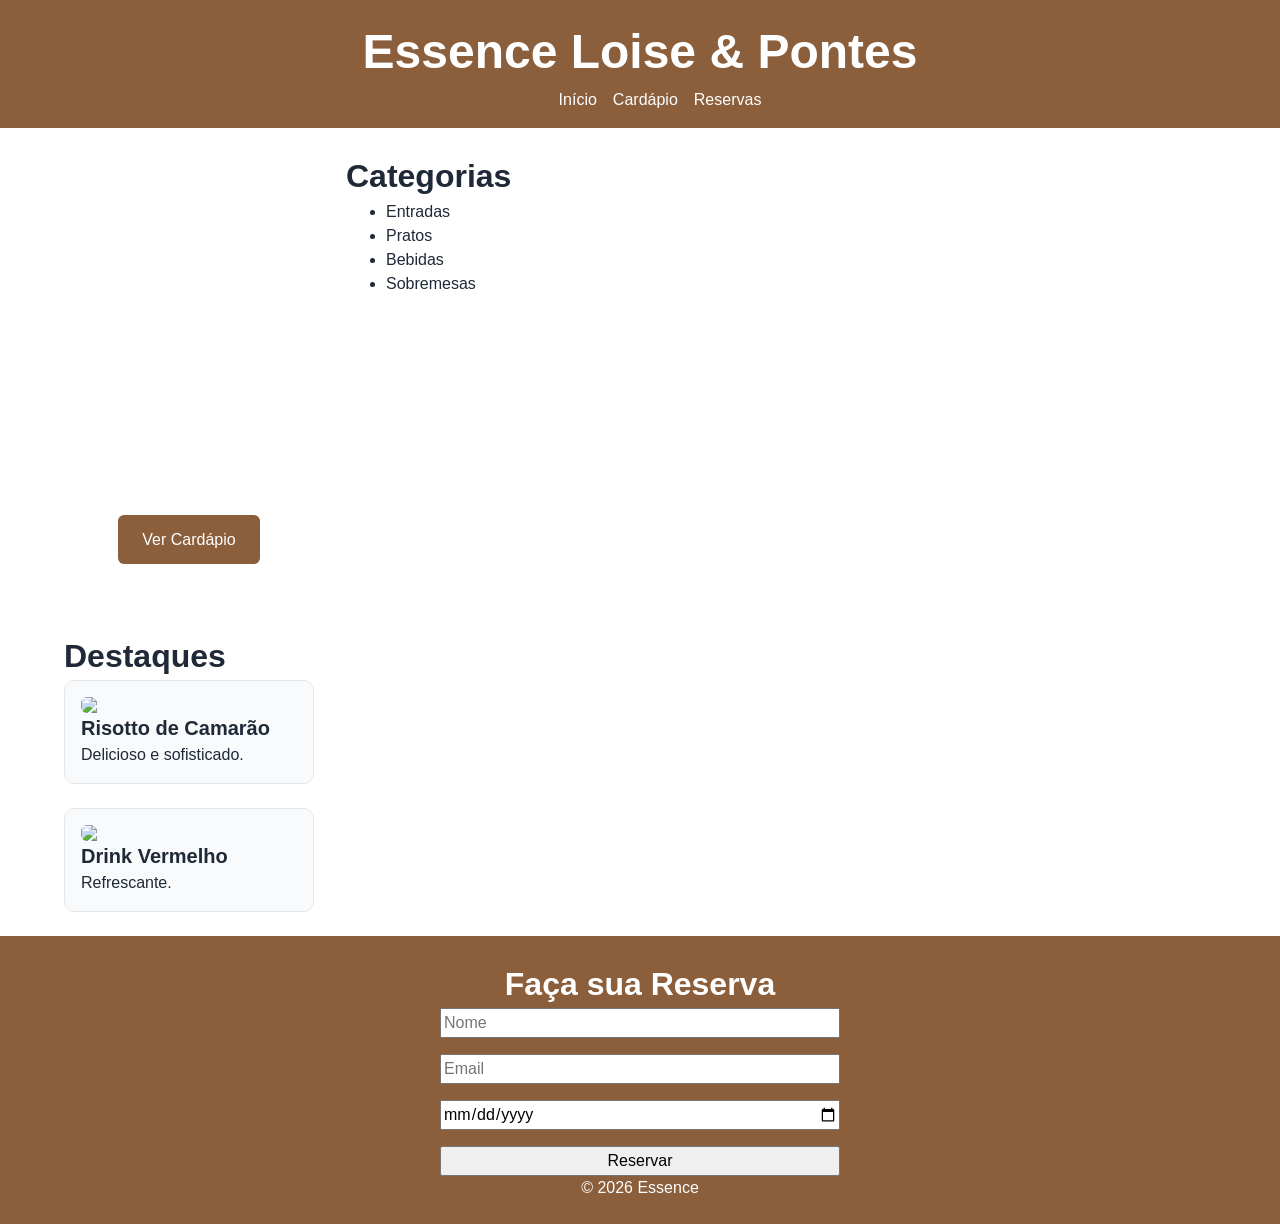
==== index.html @ c4f7f54f "Add files via upload" ====
<!DOCTYPE html>
<html lang="pt-br">
<head>
  <meta charset="UTF-8">
  <meta name="viewport" content="width=device-width, initial-scale=1.0">
  <title>Essence Loise & Pontes</title>

  <link rel="stylesheet" href="css/variables.css">
  <link rel="stylesheet" href="css/reset.css">
  <link rel="stylesheet" href="css/base.css">
  <link rel="stylesheet" href="css/layout.css">
  <link rel="stylesheet" href="css/components/nav.css">
  <link rel="stylesheet" href="css/components/hero.css">
  <link rel="stylesheet" href="css/components/card.css">
  <link rel="stylesheet" href="css/components/footer.css">
  <link rel="stylesheet" href="css/utilities.css">
</head>

<body>

<header>
  <h1>Essence Loise & Pontes</h1>
  <nav>
    <ul class="nav-links">
      <li><a href="#hero">Início</a></li>
      <li><a href="#cardapio">Cardápio</a></li>
      <li><a href="#reservas">Reservas</a></li>
    </ul>
  </nav>
</header>

<main>

  
  <section id="hero">
    <h1>Experiência Gastronômica Única</h1>
    <p>Sabores sofisticados para momentos especiais</p>
    <a href="#cardapio">Ver Cardápio</a>
  </section>

  <aside>
    <h2>Categorias</h2>
    <ul>
      <li>Entradas</li>
      <li>Pratos</li>
      <li>Bebidas</li>
      <li>Sobremesas</li>
    </ul>
  </aside>

  <section id="cardapio">
    <h2>Destaques</h2>

    <div class="cards-grid">

      <div class="card">
        <img src="https://www.ribapeixe.pt/pic/850x550/_risoto_de_camarao_e_cogumelos_6669b6e3e518b.jpeg">
        <h3>Risotto de Camarão</h3>
        <p>Delicioso e sofisticado.</p>
      </div>

      <div class="card">
        <img src="https://s2.glbimg.com/hMaAMm_MhdgrCpXi2O8sg2gN5Pw=/620x750/e.glbimg.com/og/ed/f/original/2022/05/13/drinque-red-berry-com-cha.jpg">
        <h3>Drink Vermelho</h3>
        <p>Refrescante.</p>
      </div>

    </div>
  </section>

</main>

<footer id="reservas">
  <h2>Faça sua Reserva</h2>

  <form class="reserva-form">
    <input type="text" placeholder="Nome">
    <input type="email" placeholder="Email">
    <input type="date">
    <button>Reservar</button>
  </form>

  <p>© 2026 Essence</p>
</footer>

</body>
</html>
---- css/variables.css ----
:root {
    --color-primary: #8B5E3C;
    --color-primary-dark: #6E462B;
    --color-text: #1F2937;
    --color-bg: #FFFFFF;
    --color-bg-secondary: #F9FAFB;
    --color-border: #E5E7EB;
    --color-success: #10B981;
  
    --space-xs: 0.5rem;
    --space-sm: 1rem;
    --space-md: 1.5rem;
    --space-lg: 2rem;
    --space-xl: 3rem;
  
    --font-primary: 'Poppins', sans-serif;
  
    --fs-base: clamp(0.875rem, 2vw, 1rem);
    --fs-h1: clamp(2rem, 5vw, 3rem);
    --fs-h2: clamp(1.5rem, 4vw, 2rem);
    --fs-h3: 1.25rem;

    --radius-sm: 6px;
    --radius-md: 10px;
  }
---- css/base.css ----
body {
    font-family: var(--font-primary);
    font-size: var(--fs-base);
    color: var(--color-text);
    background: var(--color-bg);
  }
  
  h1 { font-size: var(--fs-h1); }
  h2 { font-size: var(--fs-h2); }
  h3 { font-size: var(--fs-h3); }
  
  a {
    text-decoration: none;
    color: inherit;
  }
---- css/layout.css ----
main {
    max-width: 1200px;
    margin-inline: auto;
    padding: var(--space-md);
    display: grid;
    gap: var(--space-lg);
  }
  
  @media (min-width: 768px) {
    main {
      grid-template-columns: 250px 1fr;
    }
  }
---- css/components/nav.css ----
header {
    background: var(--color-primary);
    color: white;
    padding: var(--space-sm);
    text-align: center;
  }
  
  .nav-links {
    display: flex;
    justify-content: center;
    gap: var(--space-sm);
    list-style: none;
  }
  
  .nav-links a {
    color: white;
  }
---- css/components/hero.css ----
#hero {
    background: url('https://images.unsplash.com/photo-1414235077428-338989a2e8c0')
      center/cover no-repeat;
    color: white;
    padding: var(--space-xl);
    text-align: center;
    border-radius: var(--radius-md);
  }
  
  #hero h1 {
    margin-bottom: var(--space-sm);
  }
  
  #hero p {
    margin-bottom: var(--space-md);
  }
  
  #hero a {
    background: var(--color-primary);
    padding: var(--space-sm) var(--space-md);
    border-radius: var(--radius-sm);
    color: white;
  }
---- css/components/card.css ----
.cards-grid {
    display: grid;
    gap: var(--space-md);
    grid-template-columns: repeat(auto-fit, minmax(250px, 1fr));
  }
  
  .card {
    border: 1px solid var(--color-border);
    padding: var(--space-sm);
    border-radius: var(--radius-md);
    background: var(--color-bg-secondary);
  }
  
  .card img {
    border-radius: var(--radius-sm);
  }
---- css/components/footer.css ----
footer {
    text-align: center;
    padding: var(--space-md);
    background: var(--color-primary);
    color: white;
  }
  
  .reserva-form {
    max-width: 400px;
    margin: auto;
    display: flex;
    flex-direction: column;
    gap: var(--space-sm);
  }
---- css/utilities.css ----
.text-center {
    text-align: center;
  }
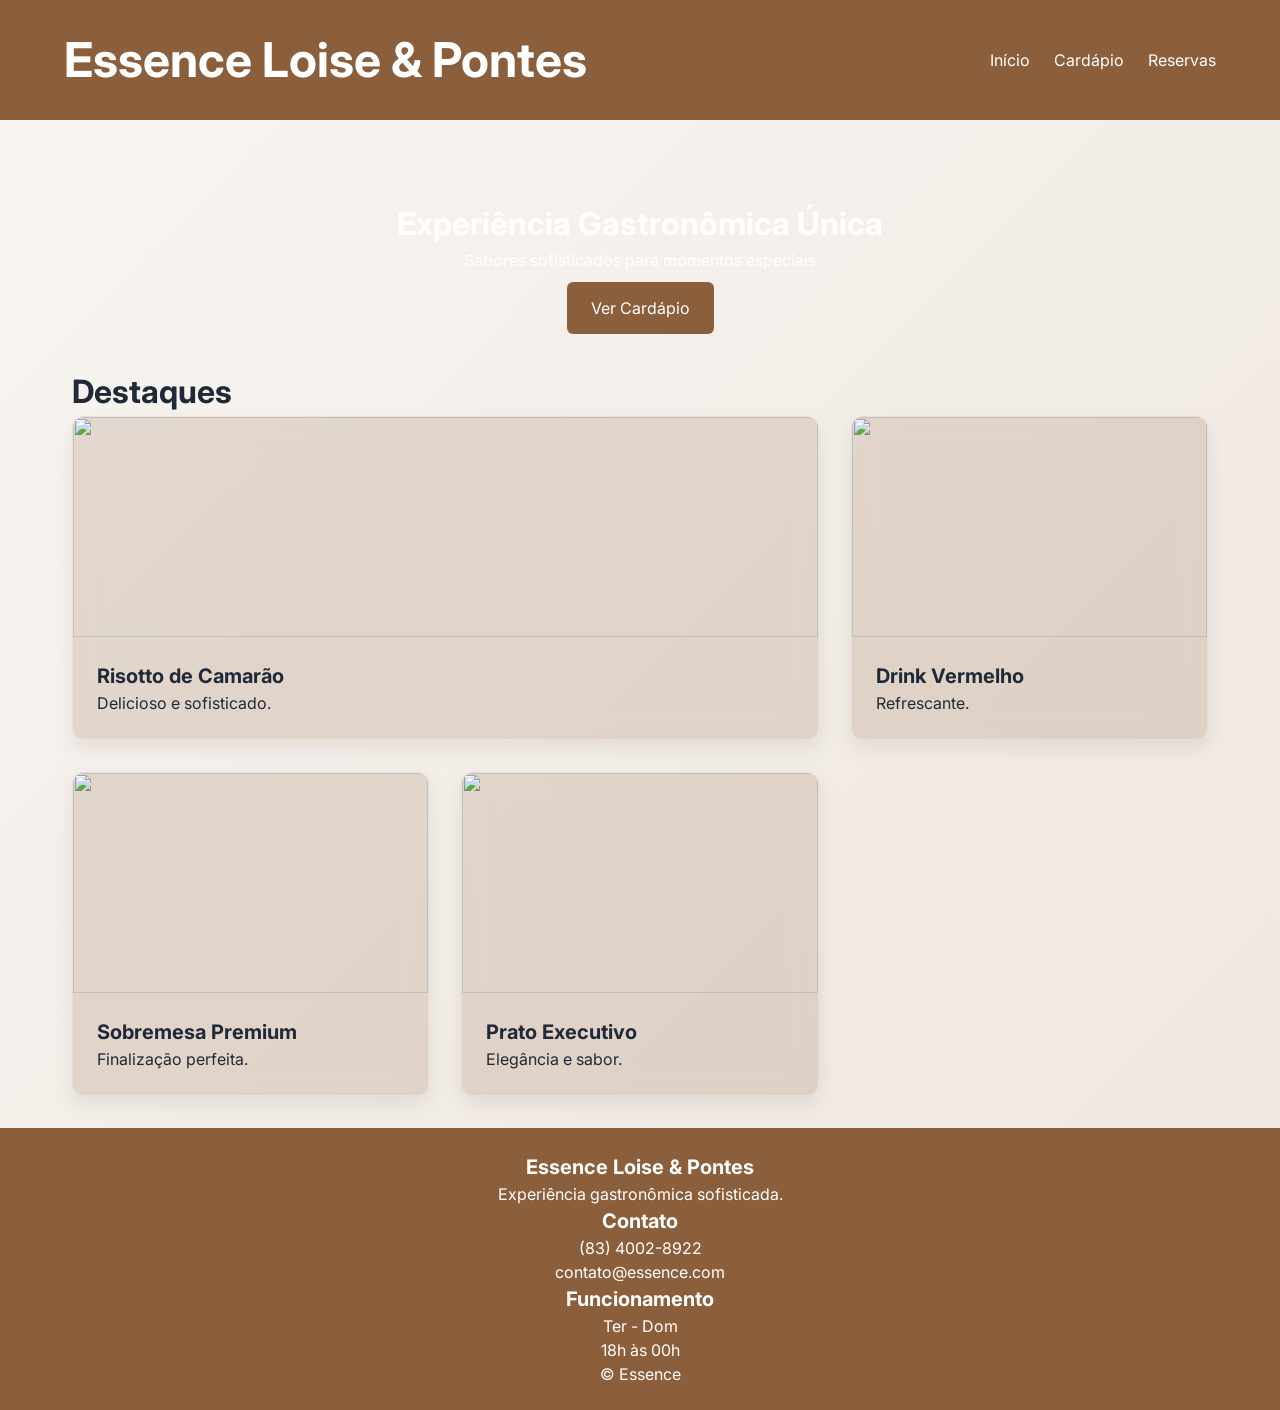
==== commit 6a434c23: "Update index.html" ====
--- a/index.html
+++ b/index.html
@@ -1,87 +1,155 @@
 <!DOCTYPE html>
-<html lang="pt-br">
+<html lang="pt-BR">
 <head>
-  <meta charset="UTF-8">
-  <meta name="viewport" content="width=device-width, initial-scale=1.0">
+  <meta charset="UTF-8" />
+  <meta name="viewport" content="width=device-width, initial-scale=1.0"/>
+
   <title>Essence Loise & Pontes</title>
 
+  <!-- Google Fonts -->
+  <link rel="preconnect" href="https://fonts.googleapis.com">
+  <link rel="preconnect" href="https://fonts.gstatic.com" crossorigin>
+
+  <link href="https://fonts.googleapis.com/css2?family=Inter:wght@400;500;700&family=Poppins:wght@700&display=swap" rel="stylesheet">
+
+  <!-- ITCSS -->
   <link rel="stylesheet" href="css/variables.css">
   <link rel="stylesheet" href="css/reset.css">
   <link rel="stylesheet" href="css/base.css">
   <link rel="stylesheet" href="css/layout.css">
-  <link rel="stylesheet" href="css/components/nav.css">
+
+  <!-- Components -->
+  <link rel="stylesheet" href="css/components/navbar.css">
   <link rel="stylesheet" href="css/components/hero.css">
   <link rel="stylesheet" href="css/components/card.css">
   <link rel="stylesheet" href="css/components/footer.css">
+  <link rel="stylesheet" href="css/components/btn.css">
+
+  <!-- Utilities -->
   <link rel="stylesheet" href="css/utilities.css">
 </head>
 
 <body>
 
-<header>
-  <h1>Essence Loise & Pontes</h1>
-  <nav>
-    <ul class="nav-links">
-      <li><a href="#hero">Início</a></li>
-      <li><a href="#cardapio">Cardápio</a></li>
-      <li><a href="#reservas">Reservas</a></li>
-    </ul>
-  </nav>
+<header class="header">
+
+  <div class="navbar">
+
+    <h1 class="navbar__logo">Essence Loise & Pontes</h1>
+
+    <button class="navbar__toggle" id="menu-toggle">
+      ☰
+    </button>
+
+    <nav class="navbar__menu" id="menu">
+      <ul class="navbar__list">
+        <li><a href="#hero">Início</a></li>
+        <li><a href="#cardapio">Cardápio</a></li>
+        <li><a href="#reservas">Reservas</a></li>
+      </ul>
+    </nav>
+
+  </div>
+
 </header>
 
-<main>
+<main class="main">
 
-  
-  <section id="hero">
-    <h1>Experiência Gastronômica Única</h1>
-    <p>Sabores sofisticados para momentos especiais</p>
-    <a href="#cardapio">Ver Cardápio</a>
+  <section id="hero" class="hero">
+    <h2 class="hero__title">Experiência Gastronômica Única</h2>
+
+    <p class="hero__text">
+      Sabores sofisticados para momentos especiais
+    </p>
+
+    <a href="#cardapio" class="btn btn--primary">
+      Ver Cardápio
+    </a>
   </section>
 
-  <aside>
-    <h2>Categorias</h2>
-    <ul>
-      <li>Entradas</li>
-      <li>Pratos</li>
-      <li>Bebidas</li>
-      <li>Sobremesas</li>
-    </ul>
-  </aside>
+  <section class="section" id="cardapio">
 
-  <section id="cardapio">
-    <h2>Destaques</h2>
+    <h2 class="section__title">Destaques</h2>
 
     <div class="cards-grid">
 
-      <div class="card">
+      <article class="card card--featured">
         <img src="https://www.ribapeixe.pt/pic/850x550/_risoto_de_camarao_e_cogumelos_6669b6e3e518b.jpeg">
-        <h3>Risotto de Camarão</h3>
-        <p>Delicioso e sofisticado.</p>
-      </div>
 
-      <div class="card">
+        <h3 class="card__title">Risotto de Camarão</h3>
+
+        <p class="card__text">
+          Delicioso e sofisticado.
+        </p>
+      </article>
+
+      <article class="card">
         <img src="https://s2.glbimg.com/hMaAMm_MhdgrCpXi2O8sg2gN5Pw=/620x750/e.glbimg.com/og/ed/f/original/2022/05/13/drinque-red-berry-com-cha.jpg">
-        <h3>Drink Vermelho</h3>
-        <p>Refrescante.</p>
-      </div>
+
+        <h3 class="card__title">Drink Vermelho</h3>
+
+        <p class="card__text">
+          Refrescante.
+        </p>
+      </article>
+
+      <article class="card">
+        <img src="https://images.unsplash.com/photo-1559339352-11d035aa65de">
+
+        <h3 class="card__title">Sobremesa Premium</h3>
+
+        <p class="card__text">
+          Finalização perfeita.
+        </p>
+      </article>
+
+      <article class="card">
+        <img src="https://images.unsplash.com/photo-1544025162-d76694265947">
+
+        <h3 class="card__title">Prato Executivo</h3>
+
+        <p class="card__text">
+          Elegância e sabor.
+        </p>
+      </article>
 
     </div>
+
   </section>
 
 </main>
 
-<footer id="reservas">
-  <h2>Faça sua Reserva</h2>
+<footer class="footer" id="reservas">
 
-  <form class="reserva-form">
-    <input type="text" placeholder="Nome">
-    <input type="email" placeholder="Email">
-    <input type="date">
-    <button>Reservar</button>
-  </form>
+  <div class="footer__grid">
 
-  <p>© 2026 Essence</p>
+    <div>
+      <h3>Essence Loise & Pontes</h3>
+      <p>Experiência gastronômica sofisticada.</p>
+    </div>
+
+    <div>
+      <h3>Contato</h3>
+      <p>(83) 4002-8922</p>
+      <p>contato@essence.com</p>
+    </div>
+
+    <div>
+      <h3>Funcionamento</h3>
+      <p>Ter - Dom</p>
+      <p>18h às 00h</p>
+
+    </div>
+
+  </div>
+
+  <p class="footer__copy">
+    © <span id="year"></span> Essence
+  </p>
+
 </footer>
 
+<script src="js/main.js"></script>
+
 </body>
-</html>+</html>
--- a/css/variables.css
+++ b/css/variables.css
@@ -1,25 +1,26 @@
 :root {
-    --color-primary: #8B5E3C;
-    --color-primary-dark: #6E462B;
-    --color-text: #1F2937;
-    --color-bg: #FFFFFF;
-    --color-bg-secondary: #F9FAFB;
-    --color-border: #E5E7EB;
-    --color-success: #10B981;
-  
-    --space-xs: 0.5rem;
-    --space-sm: 1rem;
-    --space-md: 1.5rem;
-    --space-lg: 2rem;
-    --space-xl: 3rem;
-  
-    --font-primary: 'Poppins', sans-serif;
-  
-    --fs-base: clamp(0.875rem, 2vw, 1rem);
-    --fs-h1: clamp(2rem, 5vw, 3rem);
-    --fs-h2: clamp(1.5rem, 4vw, 2rem);
-    --fs-h3: 1.25rem;
 
-    --radius-sm: 6px;
-    --radius-md: 10px;
-  }+  --color-primary: #8B5E3C;
+  --color-primary-dark: #6E462B;
+  --color-text: #1F2937;
+  --color-bg: #FFFFFF;
+  --color-bg-secondary: #F9FAFB;
+  --color-border: #E5E7EB;
+
+  --space-xs: 0.5rem;
+  --space-sm: 1rem;
+  --space-md: 1.5rem;
+  --space-lg: 2rem;
+  --space-xl: 3rem;
+
+  --radius-sm: 6px;
+  --radius-md: 12px;
+
+  --font-primary: 'Inter', sans-serif;
+
+  --fs-base: clamp(0.875rem, 2vw, 1rem);
+  --fs-h1: clamp(2rem, 5vw, 3rem);
+  --fs-h2: clamp(1.5rem, 4vw, 2rem);
+  --fs-h3: 1.25rem;
+
+}
--- a/css/base.css
+++ b/css/base.css
@@ -1,9 +1,14 @@
 body {
-    font-family: var(--font-primary);
-    font-size: var(--fs-base);
-    color: var(--color-text);
-    background: var(--color-bg);
-  }
+  font-family: var(--font-primary);
+  font-size: var(--fs-base);
+  color: var(--color-text);
+
+  background: linear-gradient(
+    135deg,
+    #f8f5f2,
+    #efe6de
+  );
+}
   
   h1 { font-size: var(--fs-h1); }
   h2 { font-size: var(--fs-h2); }
@@ -12,4 +17,4 @@
   a {
     text-decoration: none;
     color: inherit;
-  }+  }
--- a/css/layout.css
+++ b/css/layout.css
@@ -1,13 +1,26 @@
-main {
-    max-width: 1200px;
-    margin-inline: auto;
-    padding: var(--space-md);
-    display: grid;
-    gap: var(--space-lg);
+.main {
+  max-width: 1200px;
+  margin-inline: auto;
+  padding: var(--space-lg);
+}
+
+.cards-grid {
+  display: grid;
+  gap: var(--space-lg);
+}
+
+@media (min-width: 768px) {
+
+  .cards-grid {
+    grid-template-columns: repeat(2, 1fr);
   }
-  
-  @media (min-width: 768px) {
-    main {
-      grid-template-columns: 250px 1fr;
-    }
-  }+
+}
+
+@media (min-width: 1200px) {
+
+  .cards-grid {
+    grid-template-columns: repeat(3, 1fr);
+  }
+
+}
--- a/css/components/navbar.css
+++ b/css/components/navbar.css
@@ -0,0 +1,77 @@
+.header {
+  position: sticky;
+  top: 0;
+  z-index: 1000;
+
+  background: var(--color-primary);
+  transition: 0.3s;
+}
+
+.header--scrolled {
+  box-shadow: 0 4px 12px rgba(0,0,0,0.15);
+}
+
+.navbar {
+  max-width: 1200px;
+  margin: auto;
+  padding: var(--space-md);
+
+  display: flex;
+  justify-content: space-between;
+  align-items: center;
+}
+
+.navbar__logo {
+  color: white;
+}
+
+.navbar__list {
+  display: flex;
+  gap: var(--space-md);
+  list-style: none;
+}
+
+.navbar__list a {
+  color: white;
+  transition: 0.3s;
+}
+
+.navbar__list a:hover {
+  opacity: 0.8;
+}
+
+.navbar__toggle {
+  display: none;
+  border: none;
+  background: none;
+  font-size: 2rem;
+  cursor: pointer;
+  color: white;
+}
+
+@media (max-width: 768px) {
+
+  .navbar__toggle {
+    display: block;
+  }
+
+  .navbar__menu {
+    display: none;
+    position: absolute;
+    top: 100%;
+    left: 0;
+
+    width: 100%;
+    background: var(--color-primary);
+    padding: var(--space-md);
+  }
+
+  .navbar__menu.active {
+    display: block;
+  }
+
+  .navbar__list {
+    flex-direction: column;
+  }
+
+}
--- a/css/components/card.css
+++ b/css/components/card.css
@@ -1,16 +1,51 @@
-.cards-grid {
-    display: grid;
-    gap: var(--space-md);
-    grid-template-columns: repeat(auto-fit, minmax(250px, 1fr));
+.card {
+  background: rgba(139, 94, 60, 0.18);
+
+  backdrop-filter: blur(12px);
+  -webkit-backdrop-filter: blur(12px);
+
+  border: 1px solid rgba(255, 255, 255, 0.25);
+
+  border-radius: var(--radius-md);
+
+  overflow: hidden;
+
+  transition: all 0.3s ease;
+
+  box-shadow: 0 8px 20px rgba(0,0,0,0.08);
+}
+
+.card:hover {
+  transform: translateY(-8px);
+
+  background: rgba(139, 94, 60, 0.25);
+
+  box-shadow: 0 16px 30px rgba(0,0,0,0.15);
+}
+
+.card img {
+  width: 100%;
+  height: 220px;
+  object-fit: cover;
+}
+
+.card__title,
+.card__text {
+  padding-inline: var(--space-md);
+}
+
+.card__title {
+  margin-top: var(--space-md);
+}
+
+.card__text {
+  margin-bottom: var(--space-md);
+}
+
+@media (min-width: 1200px) {
+
+  .card--featured {
+    grid-column: span 2;
   }
-  
-  .card {
-    border: 1px solid var(--color-border);
-    padding: var(--space-sm);
-    border-radius: var(--radius-md);
-    background: var(--color-bg-secondary);
-  }
-  
-  .card img {
-    border-radius: var(--radius-sm);
-  }+
+}
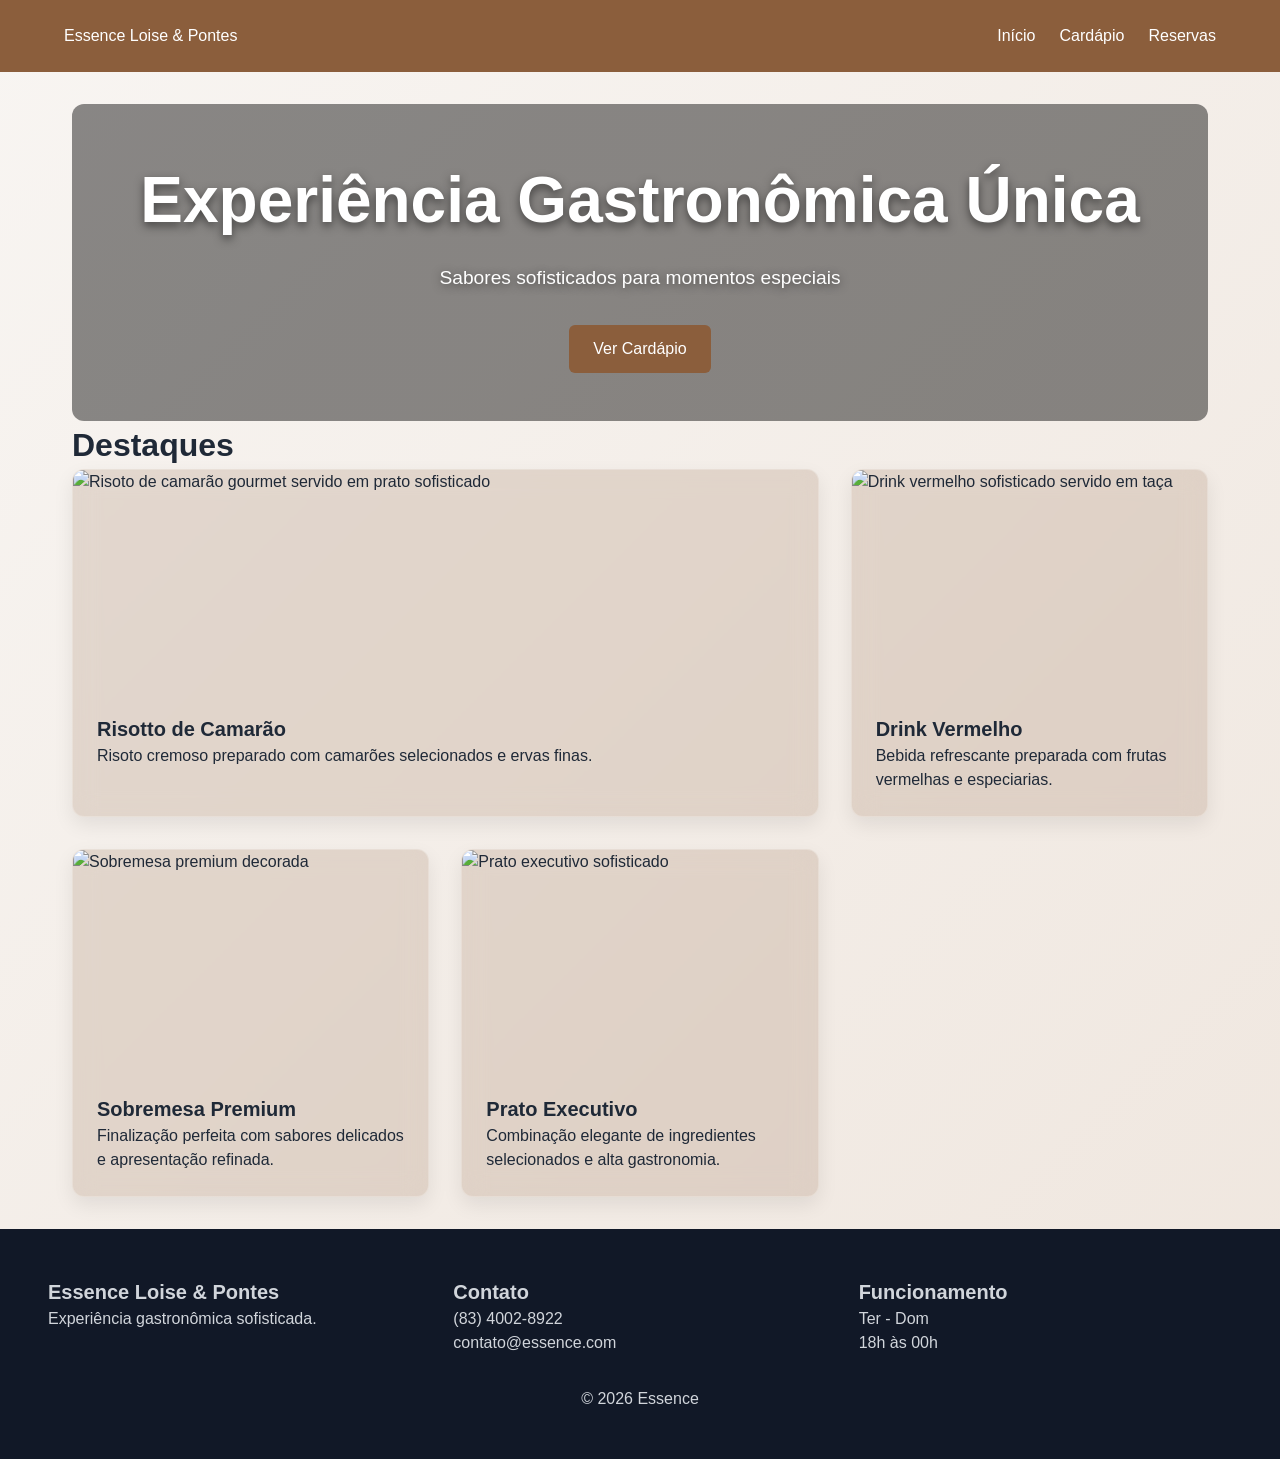
==== commit 94dd4ae5: "Update index.html" ====
--- a/index.html
+++ b/index.html
@@ -1,155 +1,164 @@
 <!DOCTYPE html>
-<html lang="pt-BR">
-<head>
-  <meta charset="UTF-8" />
-  <meta name="viewport" content="width=device-width, initial-scale=1.0"/>
+ <html lang="pt-BR">
+   <head> 
+    <meta charset="UTF-8" /> 
+    <meta name="viewport"
+     content="width=device-width, initial-scale=1.0" />
 
-  <title>Essence Loise & Pontes</title>
+     <meta name="description"
+      content="Restaurante Essence Loise & Pontes com experiência gastronômica sofisticada." /> 
 
-  <!-- Google Fonts -->
-  <link rel="preconnect" href="https://fonts.googleapis.com">
-  <link rel="preconnect" href="https://fonts.gstatic.com" crossorigin>
+       <title>Essence Loise & Pontes</title> 
 
-  <link href="https://fonts.googleapis.com/css2?family=Inter:wght@400;500;700&family=Poppins:wght@700&display=swap" rel="stylesheet">
+     <link href=".." rel="stylesheet" > 
 
-  <!-- ITCSS -->
-  <link rel="stylesheet" href="css/variables.css">
-  <link rel="stylesheet" href="css/reset.css">
-  <link rel="stylesheet" href="css/base.css">
-  <link rel="stylesheet" href="css/layout.css">
+     <link rel="stylesheet" href="css/variables.css">
+     <link rel="stylesheet" href="css/reset.css">
+     <link rel="stylesheet" href="css/base.css"> 
+     <link rel="stylesheet" href="css/layout.css"> 
 
-  <!-- Components -->
-  <link rel="stylesheet" href="css/components/navbar.css">
-  <link rel="stylesheet" href="css/components/hero.css">
-  <link rel="stylesheet" href="css/components/card.css">
-  <link rel="stylesheet" href="css/components/footer.css">
-  <link rel="stylesheet" href="css/components/btn.css">
+     <link rel="stylesheet" href="css/components/navbar.css"> 
+     <link rel="stylesheet" href="css/components/hero.css"> 
+     <link rel="stylesheet" href="css/components/card.css"> 
+     <link rel="stylesheet" href="css/components/footer.css"> 
+     <link rel="stylesheet" href="css/components/btn.css"> 
+     
+     <link rel="stylesheet" href="css/utilities.css"> 
+    </head> 
 
-  <!-- Utilities -->
-  <link rel="stylesheet" href="css/utilities.css">
-</head>
+    <body> 
+      <header class="header">
 
-<body>
+         <div class="navbar"> 
+          <a href="#hero" class="navbar__logo"> Essence Loise & Pontes </a> 
+          
+          <button class="navbar__toggle"
+           id="menu-toggle" 
+           aria-label="Abrir menu" 
+           aria-expanded="false" 
+           aria-controls="menu" > 
+           ☰ 
+          </button> 
+          
+          <nav class="navbar__menu" id="menu">
+             <ul class="navbar__list"> 
 
-<header class="header">
+              <li> <a href="#hero">Início</a> </li> 
+              <li> <a href="#cardapio">Cardápio</a> </li> 
+              <li> <a href="#reservas">Reservas</a> </li> 
+             
+            </ul> 
 
-  <div class="navbar">
+          </nav>
 
-    <h1 class="navbar__logo">Essence Loise & Pontes</h1>
+        </div>
 
-    <button class="navbar__toggle" id="menu-toggle">
-      ☰
-    </button>
+      </header> 
+      
+      <main class="main"> 
 
-    <nav class="navbar__menu" id="menu">
-      <ul class="navbar__list">
-        <li><a href="#hero">Início</a></li>
-        <li><a href="#cardapio">Cardápio</a></li>
-        <li><a href="#reservas">Reservas</a></li>
-      </ul>
-    </nav>
+        <section id="hero" class="hero"> 
 
-  </div>
+          <h1 class="hero__title"> Experiência Gastronômica Única </h1> 
+          <p class="hero__text"> Sabores sofisticados para momentos especiais </p>
+           <a href="#cardapio" class="btn btn--primary"> Ver Cardápio </a> 
 
-</header>
+          </section>
+          
+          <section class="section" id="cardapio"> 
 
-<main class="main">
+            <h2 class="section__title"> Destaques </h2> 
+            
+             <div class="cards-grid"> 
 
-  <section id="hero" class="hero">
-    <h2 class="hero__title">Experiência Gastronômica Única</h2>
+              <article class="card card--featured"> 
+                <img src="https://www.ribapeixe.pt/pic/850x550/_risoto_de_camarao_e_cogumelos_6669b6e3e518b.jpeg" alt="Risoto de camarão gourmet servido em prato sofisticado" 
+                width="600" 
+                height="400" 
+                loading="lazy" > 
+                
+                <h3 class="card__title"> Risotto de Camarão </h3> 
+                
+                <p class="card__text"> Risoto cremoso preparado com camarões selecionados e ervas finas. </p>
+              
+              </article> 
+              
+              <article class="card"> 
+                <img src="https://s2.glbimg.com/hMaAMm_MhdgrCpXi2O8sg2gN5Pw=/620x750/e.glbimg.com/og/ed/f/original/2022/05/13/drinque-red-berry-com-cha.jpg" 
+                alt="Drink vermelho sofisticado servido em taça" 
+                width="600" 
+                height="400" 
+                loading="lazy" > 
+                
+                <h3 class="card__title"> Drink Vermelho </h3> 
+                <p class="card__text"> Bebida refrescante preparada com frutas vermelhas e especiarias. </p> 
+              
+              </article> 
+              
+              <article class="card"> 
+                <img src="https://images.unsplash.com/photo-1559339352-11d035aa65de" 
+                alt="Sobremesa premium decorada" 
+                width="600" 
+                height="400" 
+                loading="lazy" > 
+                
+                <h3 class="card__title"> Sobremesa Premium </h3> 
+                <p class="card__text"> Finalização perfeita com sabores delicados e apresentação refinada. </p> 
+              
+              </article> 
+              
+              <article class="card"> 
+                <img src="https://images.unsplash.com/photo-1544025162-d76694265947" 
+                alt="Prato executivo sofisticado" 
+                width="600" 
+                height="400" 
+                loading="lazy" > 
+                <h3 class="card__title"> Prato Executivo </h3> 
+                <p class="card__text"> Combinação elegante de ingredientes selecionados e alta gastronomia. </p> 
+              
+              </article>
+            
+            </div>
 
-    <p class="hero__text">
-      Sabores sofisticados para momentos especiais
-    </p>
+          </section> 
+        
+        </main> 
+        
+        <footer class="footer" id="reservas"> 
+          
+          <div class="footer__grid"> 
+            <div> 
+              <h3>Essence Loise & Pontes</h3> 
+                <p> Experiência gastronômica sofisticada. </p> 
+            
+            </div> 
+            
+            <div> 
+              <h3>Contato</h3> 
+              <p>(83) 4002-8922</p> 
+              <p>contato@essence.com</p> 
+            
+            </div> 
+            
+            <div> 
+              <h3>Funcionamento</h3> 
+              <p>Ter - Dom</p> 
+              <p>18h às 00h</p> 
+            
+            </div> 
+          
+          </div> 
+          
+          <p class="footer__copy"> © <span id="year"> 
 
-    <a href="#cardapio" class="btn btn--primary">
-      Ver Cardápio
-    </a>
-  </section>
+          </span> Essence </p> 
+        
+        </footer> 
+        
+        <script src="js/main.js">
 
-  <section class="section" id="cardapio">
-
-    <h2 class="section__title">Destaques</h2>
-
-    <div class="cards-grid">
-
-      <article class="card card--featured">
-        <img src="https://www.ribapeixe.pt/pic/850x550/_risoto_de_camarao_e_cogumelos_6669b6e3e518b.jpeg">
-
-        <h3 class="card__title">Risotto de Camarão</h3>
-
-        <p class="card__text">
-          Delicioso e sofisticado.
-        </p>
-      </article>
-
-      <article class="card">
-        <img src="https://s2.glbimg.com/hMaAMm_MhdgrCpXi2O8sg2gN5Pw=/620x750/e.glbimg.com/og/ed/f/original/2022/05/13/drinque-red-berry-com-cha.jpg">
-
-        <h3 class="card__title">Drink Vermelho</h3>
-
-        <p class="card__text">
-          Refrescante.
-        </p>
-      </article>
-
-      <article class="card">
-        <img src="https://images.unsplash.com/photo-1559339352-11d035aa65de">
-
-        <h3 class="card__title">Sobremesa Premium</h3>
-
-        <p class="card__text">
-          Finalização perfeita.
-        </p>
-      </article>
-
-      <article class="card">
-        <img src="https://images.unsplash.com/photo-1544025162-d76694265947">
-
-        <h3 class="card__title">Prato Executivo</h3>
-
-        <p class="card__text">
-          Elegância e sabor.
-        </p>
-      </article>
-
-    </div>
-
-  </section>
-
-</main>
-
-<footer class="footer" id="reservas">
-
-  <div class="footer__grid">
-
-    <div>
-      <h3>Essence Loise & Pontes</h3>
-      <p>Experiência gastronômica sofisticada.</p>
-    </div>
-
-    <div>
-      <h3>Contato</h3>
-      <p>(83) 4002-8922</p>
-      <p>contato@essence.com</p>
-    </div>
-
-    <div>
-      <h3>Funcionamento</h3>
-      <p>Ter - Dom</p>
-      <p>18h às 00h</p>
-
-    </div>
-
-  </div>
-
-  <p class="footer__copy">
-    © <span id="year"></span> Essence
-  </p>
-
-</footer>
-
-<script src="js/main.js"></script>
-
-</body>
-</html>
+        </script> 
+        
+      </body> 
+      
+      </html>
--- a/css/components/hero.css
+++ b/css/components/hero.css
@@ -1,23 +1,35 @@
-#hero {
-    background: url('https://images.unsplash.com/photo-1414235077428-338989a2e8c0')
-      center/cover no-repeat;
-    color: white;
-    padding: var(--space-xl);
-    text-align: center;
-    border-radius: var(--radius-md);
-  }
-  
-  #hero h1 {
-    margin-bottom: var(--space-sm);
-  }
-  
-  #hero p {
-    margin-bottom: var(--space-md);
-  }
-  
-  #hero a {
-    background: var(--color-primary);
-    padding: var(--space-sm) var(--space-md);
-    border-radius: var(--radius-sm);
-    color: white;
-  }+.hero {
+  background:
+    linear-gradient(
+      rgba(0, 0, 0, 0.45),
+      rgba(0, 0, 0, 0.45)
+    ),
+    url('https://images.unsplash.com/photo-1414235077428-338989a2e8c0')
+    center/cover no-repeat;
+
+  color: white;
+
+  padding: var(--space-xl);
+
+  text-align: center;
+
+  border-radius: var(--radius-md);
+}
+
+.hero__title {
+  font-size: clamp(2.5rem, 5vw, 4rem);
+
+  font-weight: 700;
+
+  margin-bottom: var(--space-sm);
+
+  text-shadow: 0 4px 10px rgba(0,0,0,0.5);
+}
+
+.hero__text {
+  font-size: 1.2rem;
+
+  margin-bottom: var(--space-lg);
+
+  text-shadow: 0 2px 8px rgba(0,0,0,0.5);
+}
--- a/css/components/footer.css
+++ b/css/components/footer.css
@@ -1,14 +1,23 @@
-footer {
-    text-align: center;
-    padding: var(--space-md);
-    background: var(--color-primary);
-    color: white;
+.footer {
+  background: #111827;
+  color: #D1D5DB;
+  padding: var(--space-xl);
+}
+
+.footer__grid {
+  display: grid;
+  gap: var(--space-lg);
+}
+
+.footer__copy {
+  margin-top: var(--space-lg);
+  text-align: center;
+}
+
+@media (min-width: 768px) {
+
+  .footer__grid {
+    grid-template-columns: repeat(3, 1fr);
   }
-  
-  .reserva-form {
-    max-width: 400px;
-    margin: auto;
-    display: flex;
-    flex-direction: column;
-    gap: var(--space-sm);
-  }+
+}
--- a/css/components/btn.css
+++ b/css/components/btn.css
@@ -0,0 +1,29 @@
+.btn {
+    padding: 0.75rem 1.5rem;
+    border-radius: var(--radius-sm);
+    transition: 0.3s;
+    display: inline-block;
+  }
+  
+  .btn--primary {
+    background: var(--color-primary);
+    color: white;
+  }
+  
+  .btn--primary:hover {
+    background: var(--color-primary-dark);
+  }
+  
+  .btn--outline {
+    border: 2px solid var(--color-primary);
+    color: var(--color-primary);
+  }
+  
+  .btn--ghost {
+    background: transparent;
+  }
+  
+  .btn:focus-visible {
+    outline: 3px solid #000;
+    outline-offset: 3px;
+  }
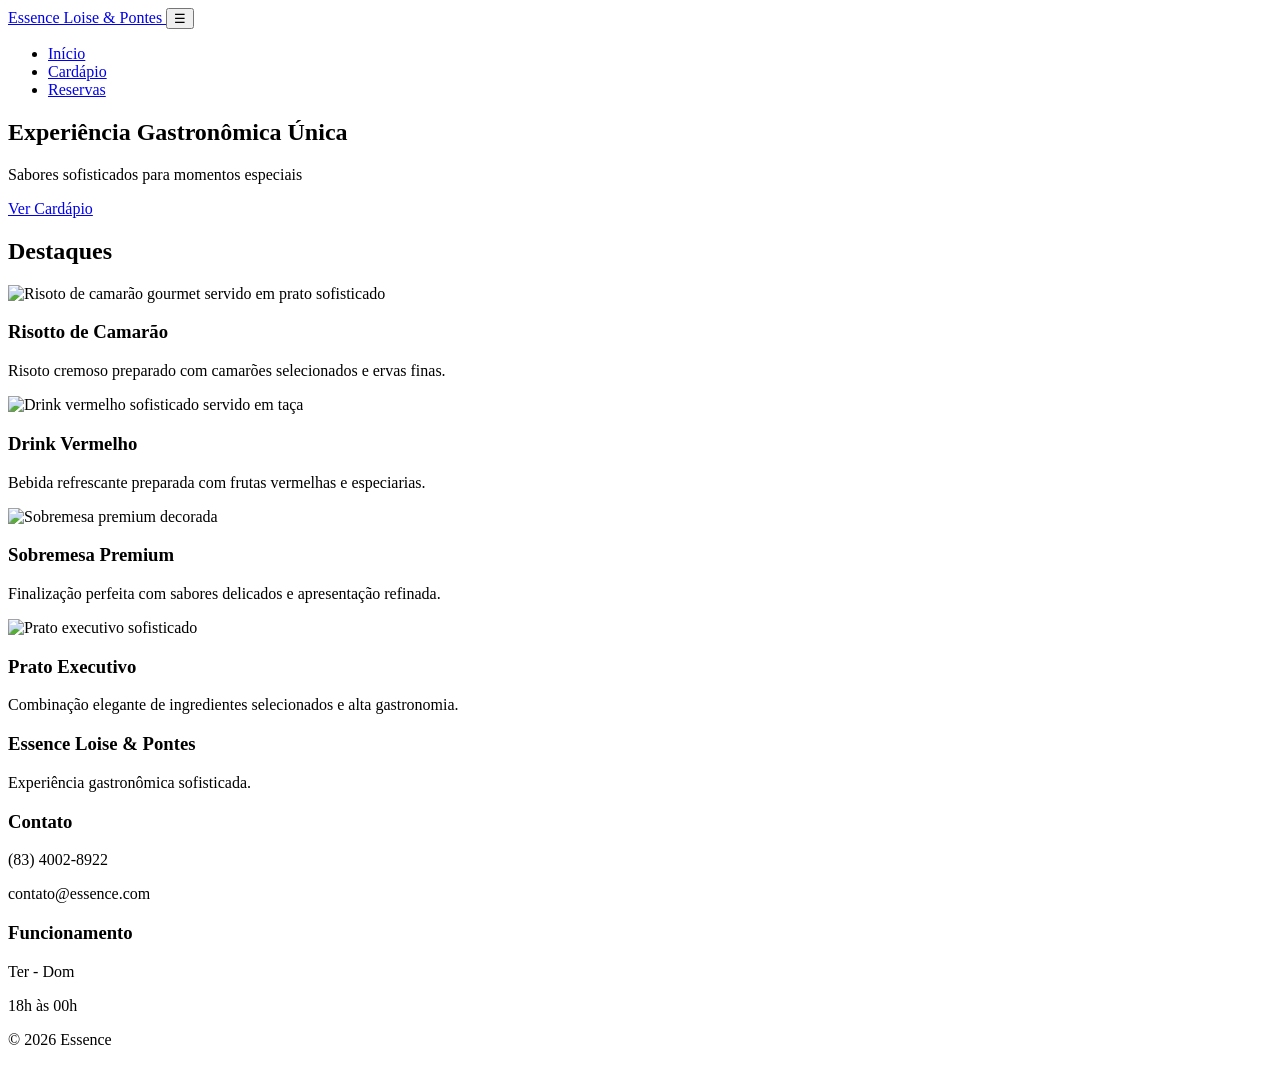
==== commit d051ba66: "Add files via upload" ====
--- a/index.html
+++ b/index.html
@@ -1,5 +1,5 @@
 <!DOCTYPE html>
- <html lang="pt-BR">
+ <html lang="pt-BR" data-theme="dark">
    <head> 
     <meta charset="UTF-8" /> 
     <meta name="viewport"
@@ -10,20 +10,21 @@
 
        <title>Essence Loise & Pontes</title> 
 
-     <link href=".." rel="stylesheet" > 
-
-     <link rel="stylesheet" href="css/variables.css">
-     <link rel="stylesheet" href="css/reset.css">
-     <link rel="stylesheet" href="css/base.css"> 
-     <link rel="stylesheet" href="css/layout.css"> 
-
-     <link rel="stylesheet" href="css/components/navbar.css"> 
-     <link rel="stylesheet" href="css/components/hero.css"> 
-     <link rel="stylesheet" href="css/components/card.css"> 
-     <link rel="stylesheet" href="css/components/footer.css"> 
-     <link rel="stylesheet" href="css/components/btn.css"> 
+       <link rel="stylesheet" href="css/tokens/primitives.css">
+       <link rel="stylesheet" href="css/tokens/semantic.css">
      
-     <link rel="stylesheet" href="css/utilities.css"> 
+       <link rel="stylesheet" href="css/base/reset.css">
+       <link rel="stylesheet" href="css/base/base.css">
+     
+       <link rel="stylesheet" href="css/layout.css">
+     
+       <link rel="stylesheet" href="css/components/navbar.css">
+       <link rel="stylesheet" href="css/components/hero.css">
+       <link rel="stylesheet" href="css/components/card.css">
+       <link rel="stylesheet" href="css/components/footer.css">
+       <link rel="stylesheet" href="css/components/btn.css">
+     
+       <link rel="stylesheet" href="css/utilities.css">
     </head> 
 
     <body> 
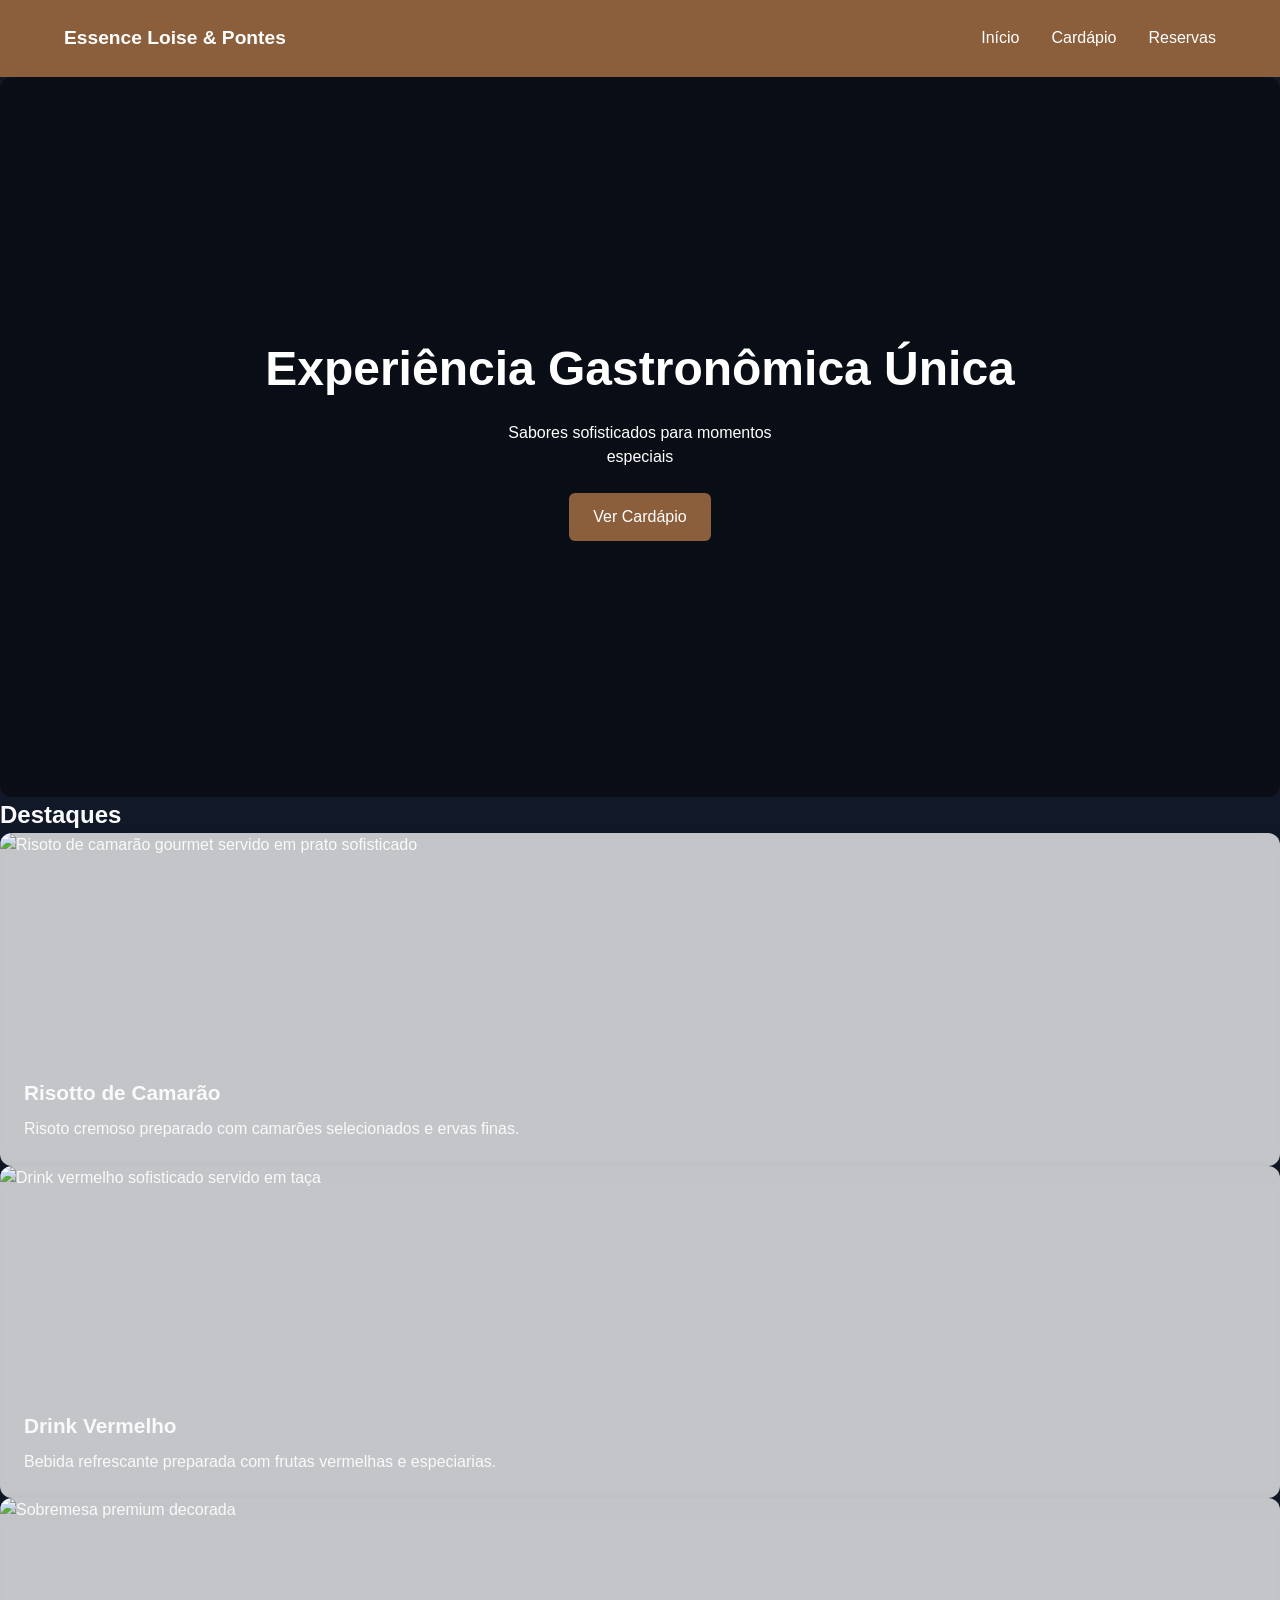
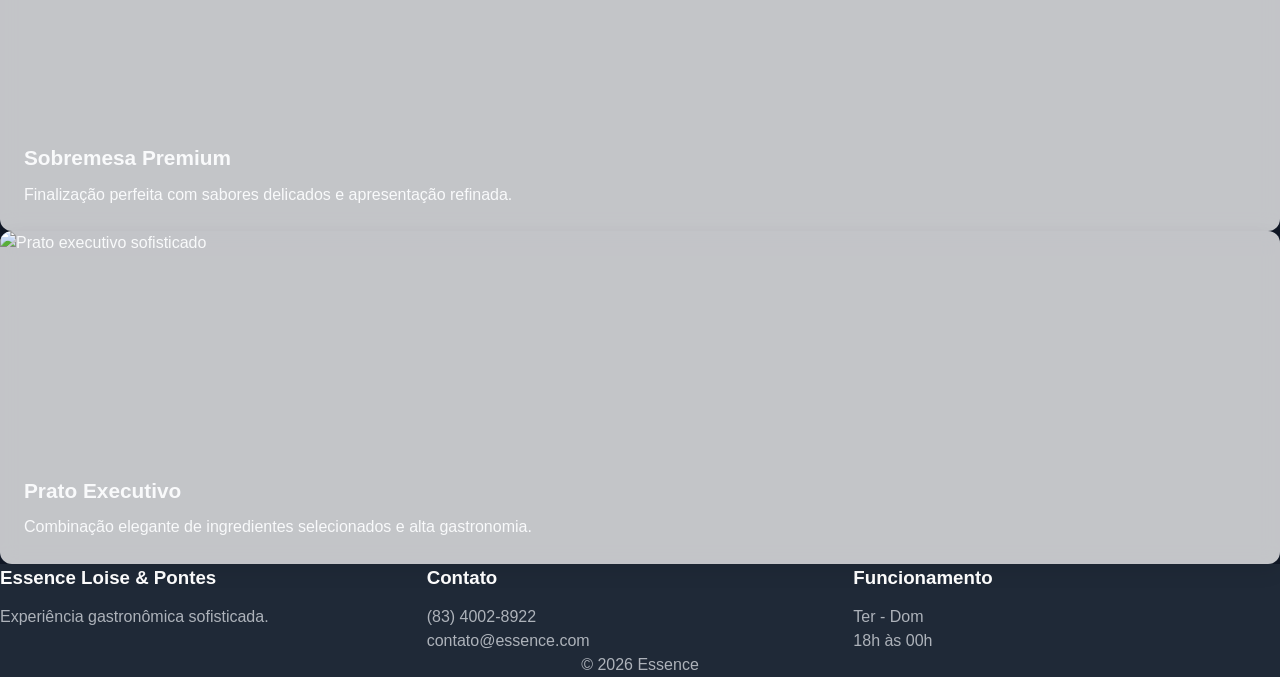
==== commit 9c208426: "Update index.html" ====
--- a/index.html
+++ b/index.html
@@ -10,21 +10,28 @@
 
        <title>Essence Loise & Pontes</title> 
 
-       <link rel="stylesheet" href="css/tokens/primitives.css">
-       <link rel="stylesheet" href="css/tokens/semantic.css">
-     
-       <link rel="stylesheet" href="css/base/reset.css">
-       <link rel="stylesheet" href="css/base/base.css">
-     
-       <link rel="stylesheet" href="css/layout.css">
-     
-       <link rel="stylesheet" href="css/components/navbar.css">
-       <link rel="stylesheet" href="css/components/hero.css">
-       <link rel="stylesheet" href="css/components/card.css">
-       <link rel="stylesheet" href="css/components/footer.css">
-       <link rel="stylesheet" href="css/components/btn.css">
-     
-       <link rel="stylesheet" href="css/utilities.css">
+      <link rel="stylesheet" href="css/tokens/primitives.css">
+      <link rel="stylesheet" href="css/tokens/semantic.css">
+
+      <!-- BASE -->
+      <link rel="stylesheet" href="css/base/reset.css">
+      <link rel="stylesheet" href="css/base/base.css">
+
+      <!-- LAYOUT -->
+      <link rel="stylesheet" href="css/layout/layout.css">
+
+      <!-- COMPONENTS -->
+      <link rel="stylesheet" href="css/components/navbar.css">
+      <link rel="stylesheet" href="css/components/hero.css">
+      <link rel="stylesheet" href="css/components/card.css">
+      <link rel="stylesheet" href="css/components/footer.css">
+      <link rel="stylesheet" href="css/components/btn.css">
+
+      <!-- UTILITIES -->
+      <link rel="stylesheet" href="css/utilities/utilities.css">
+
+      <!-- OVERRIDES -->
+      <link rel="stylesheet" href="css/overrides/overrides.css">
     </head> 
 
     <body> 
@@ -156,9 +163,7 @@
         
         </footer> 
         
-        <script src="js/main.js">
-
-        </script> 
+        <script src="js/main.js"></script>
         
       </body> 
       
--- a/css/tokens/primitives.css
+++ b/css/tokens/primitives.css
@@ -0,0 +1,34 @@
+:root {
+  
+    --_brown-500: #8B5E3C;
+    --_brown-700: #6E462B;
+  
+    --_white: #FFFFFF;
+  
+    --_gray-50: #F9FAFB;
+    --_gray-100: #F3F4F6;
+    --_gray-300: #D1D5DB;
+    --_gray-800: #1F2937;
+    --_gray-900: #111827;
+  
+    --space-2: 0.5rem;
+    --space-4: 1rem;
+    --space-6: 1.5rem;
+    --space-8: 2rem;
+    --space-12: 3rem;
+  
+    --radius-sm: 6px;
+    --radius-md: 12px;
+
+    --font-primary: 'Inter', sans-serif;
+  
+    --font-size-base: clamp(0.875rem, 2vw, 1rem);
+    --font-size-xl: 1.25rem;
+  
+    --font-size-h1:
+      clamp(2rem, 5vw, 3rem);
+  
+    --font-size-h2:
+      clamp(1.5rem, 4vw, 2rem);
+  
+  }
--- a/css/base/base.css
+++ b/css/base/base.css
@@ -0,0 +1,13 @@
+html {
+  scroll-behavior: smooth;
+}
+
+body {
+  overflow-x: hidden;
+  font-family: var(--font-primary);
+  font-size: var(--font-size-base);
+  font-size: var(--font-size-base);
+  color:var(--color-text-primary);
+  background:var(--color-surface);
+  
+}
--- a/css/components/navbar.css
+++ b/css/components/navbar.css
@@ -0,0 +1,93 @@
+.header {
+  position: sticky;
+  top: 0;
+  z-index: 1000;
+  background:
+    var(--color-action-primary);
+  transition:
+    padding .3s ease,
+    box-shadow .3s ease;
+}
+
+.header--scrolled {
+  box-shadow:
+    0 4px 14px rgba(0,0,0,.15);
+}
+
+.navbar {
+  max-width: 1200px;
+  margin-inline: auto;
+  padding: var(--space-6);
+  display: flex;
+  justify-content: space-between;
+  align-items: center;
+  position: relative;
+}
+
+.navbar__logo {
+  color: var(--color-text-inverse);
+  text-decoration: none;
+  font-weight: 700;
+  font-size: 1.2rem;
+}
+
+.navbar__list {
+  display: flex;
+  gap: var(--space-8);
+  list-style: none;
+}
+
+.navbar__list a {
+  color: var(--color-text-inverse);
+  text-decoration: none;
+}
+
+.navbar__toggle {
+  display: none;
+  border: none;
+  background: transparent;
+  color: white;
+  font-size: 2rem;
+  cursor: pointer;
+}
+
+@media (max-width: 768px) {
+
+  .navbar__toggle {
+    display: block;
+  }
+
+  .navbar__menu {
+    position: absolute;
+    top: 100%;
+    left: 0;
+    width: 100%;
+    background:
+      var(--color-action-primary);
+    padding: var(--space-6);
+    opacity: 0;
+    visibility: hidden;
+    transform: translateY(-10px);
+    transition:
+      opacity .3s ease,
+      transform .3s ease;
+  }
+
+  .navbar__menu.active {
+
+    opacity: 1;
+
+    visibility: visible;
+
+    transform: translateY(0);
+  }
+
+  .navbar__list {
+
+    flex-direction: column;
+
+    align-items: center;
+
+    gap: var(--space-6);
+  }
+}
--- a/css/components/hero.css
+++ b/css/components/hero.css
@@ -0,0 +1,28 @@
+.hero {
+  min-height: 80vh;
+  display: flex;
+  flex-direction: column;
+  justify-content: center;
+  align-items: center;
+  text-align: center;
+  padding: var(--space-12);
+  border-radius: var(--radius-md);
+  background:
+    linear-gradient(
+      rgba(0,0,0,.45),
+      rgba(0,0,0,.45)
+    ),
+    url("")
+    center/cover no-repeat;
+  color: var(--color-text-inverse);
+}
+
+.hero__title {
+  font-size: var(--font-size-h1);
+  margin-bottom: var(--space-4);
+}
+
+.hero__text {
+  margin-bottom: var(--space-6);
+  max-width: 30ch;
+}
--- a/css/components/card.css
+++ b/css/components/card.css
@@ -0,0 +1,52 @@
+.card {
+  background: rgba(255,255,255,.75);
+  border-radius: var(--radius-md);
+  overflow: hidden;
+  transition:
+    transform .3s ease,
+    box-shadow .3s ease;
+  box-shadow:
+    0 8px 20px rgba(0,0,0,.08);
+  backdrop-filter: blur(10px);
+}
+
+.card:hover {
+  transform: translateY(-8px);
+  box-shadow:
+    0 18px 30px rgba(0,0,0,.12);
+}
+
+.card img {
+  width: 100%;
+  height: 220px;
+  object-fit: cover;
+}
+
+.card__title {
+  padding:
+    var(--space-6)
+    var(--space-6)
+    var(--space-2);
+  font-size: 1.3rem;
+}
+
+.card__text {
+  padding:
+    0 var(--space-6)
+    var(--space-6);
+  line-height: 1.6;
+}
+
+@media (min-width: 1200px) {
+  .card--featured {
+    grid-column: span 2;
+  }
+
+}
+
+@media (max-width: 768px) {
+  .card img {
+    height: 200px;
+  }
+
+}
--- a/css/components/footer.css
+++ b/css/components/footer.css
@@ -0,0 +1,32 @@
+.footer {
+  background: var(--color-footer);
+  color: var(--color-border);
+  padding: var(--space-xl);
+}
+
+.footer__grid {
+  display: grid;
+  gap: var(--space-lg);
+}
+
+.footer__copy {
+  margin-top: var(--space-lg);
+  text-align: center;
+}
+
+.footer h3 {
+  margin-bottom: .8rem;
+  color: white;
+}
+
+.footer p {
+  opacity: .8;
+}
+
+@media (min-width: 768px) {
+
+  .footer__grid {
+    grid-template-columns: repeat(3, 1fr);
+  }
+
+}
--- a/css/components/btn.css
+++ b/css/components/btn.css
@@ -0,0 +1,17 @@
+.btn {
+  padding:0.75rem 1.5rem;
+  border-radius:var(--radius-sm);
+  transition:0.3s;
+  display: inline-block;
+  text-decoration: none;
+}
+
+.btn--primary {
+  background:var(--color-action-primary);
+  color:var(--color-text-inverse);
+}
+
+.btn--primary:hover {
+  background:
+    var(--color-action-primary-hover);
+}
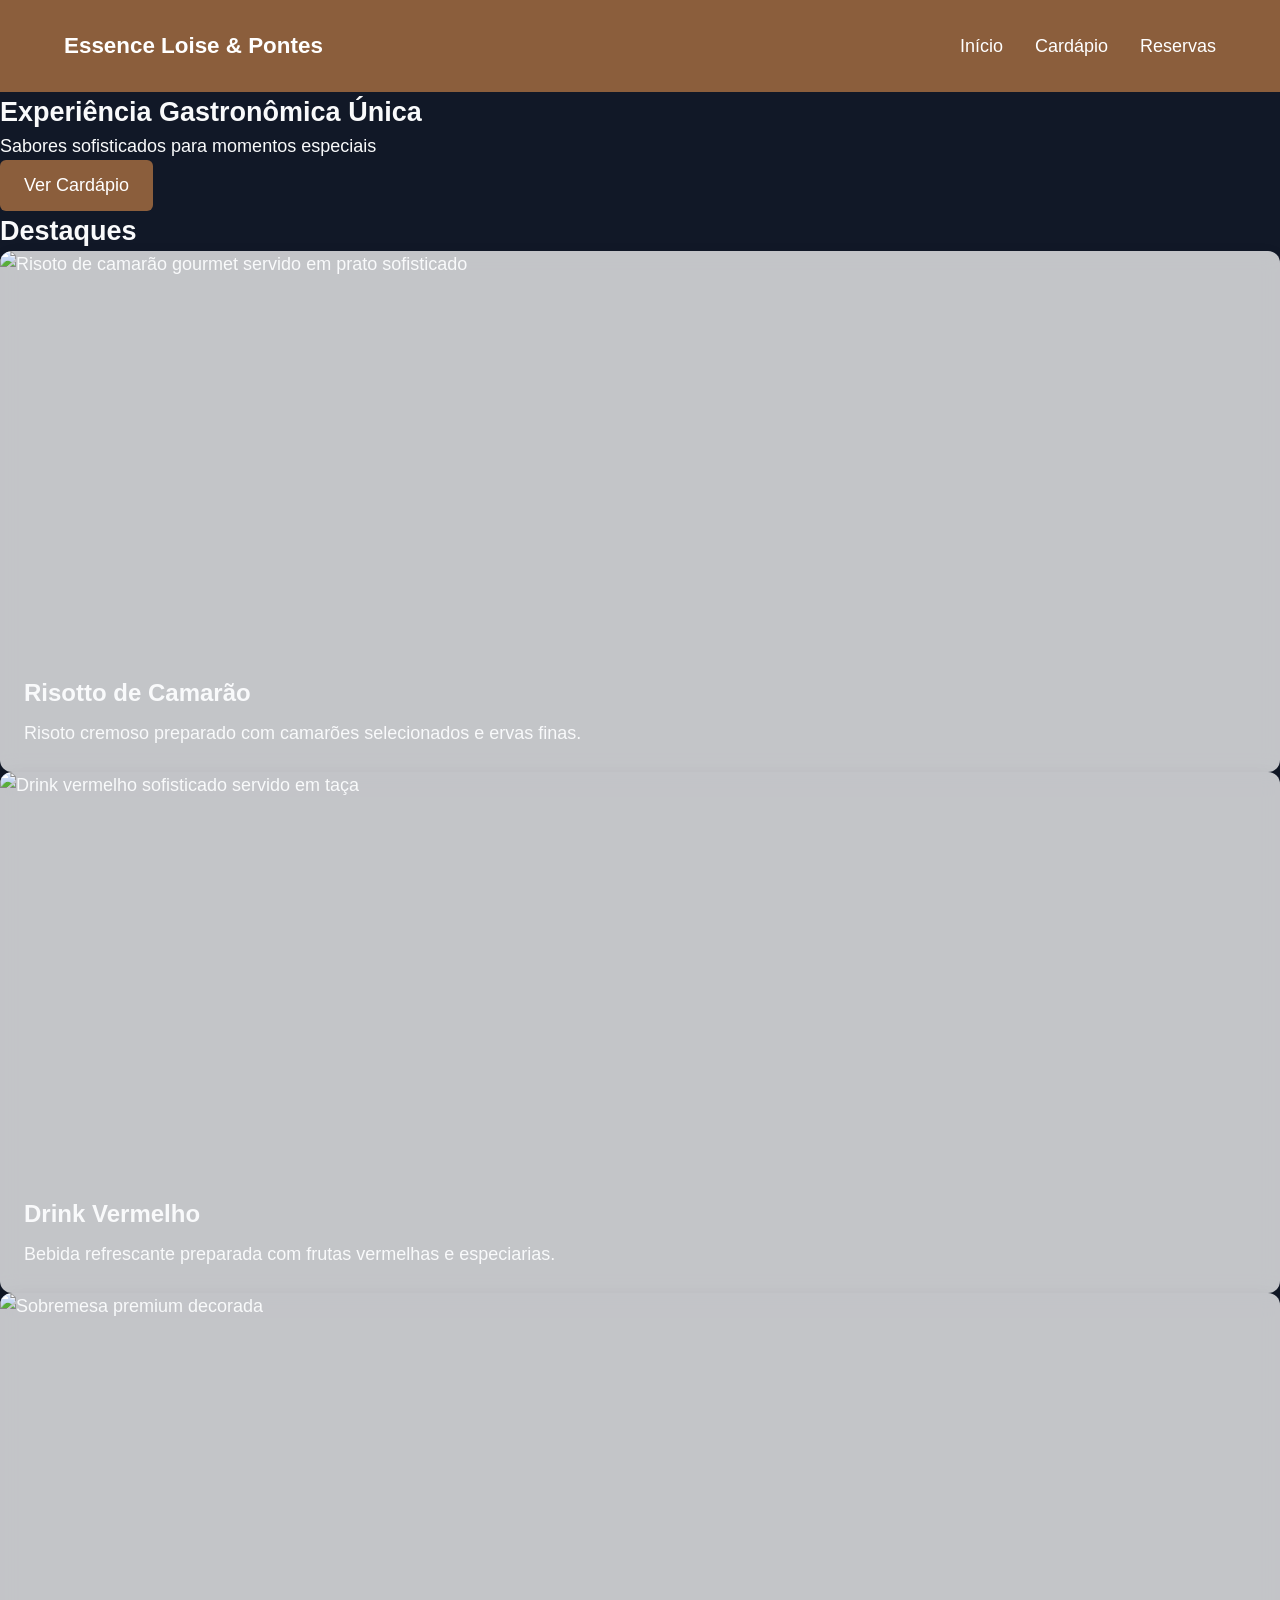
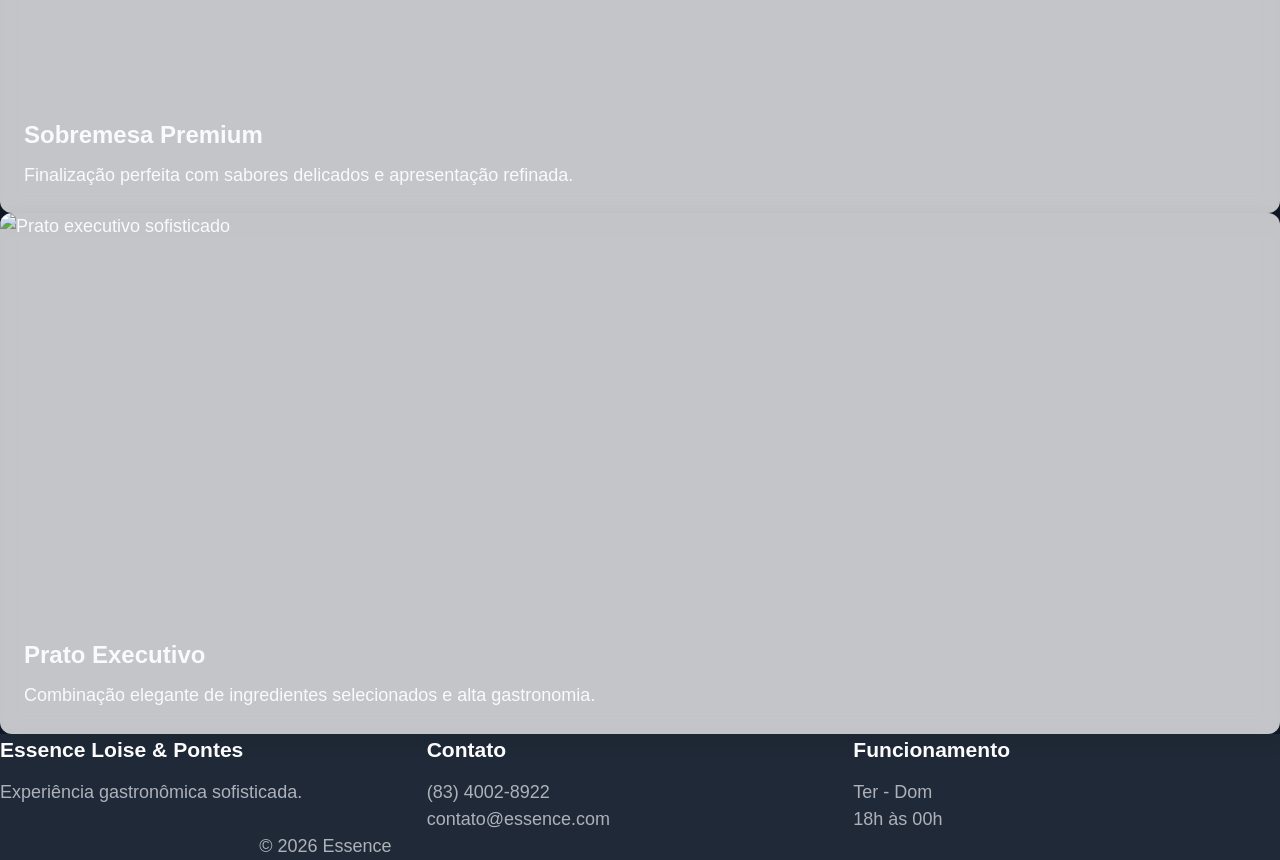
==== commit 3d87f693: "Update index.html" ====
--- a/index.html
+++ b/index.html
@@ -65,14 +65,21 @@
       
       <main class="main"> 
 
-        <section id="hero" class="hero"> 
+        <section id="hero" class="banner">
 
-          <h1 class="hero__title"> Experiência Gastronômica Única </h1> 
-          <p class="hero__text"> Sabores sofisticados para momentos especiais </p>
-           <a href="#cardapio" class="btn btn--primary"> Ver Cardápio </a> 
+          <h1 class="banner__title">
+            Experiência Gastronômica Única
+          </h1>
 
-          </section>
-          
+          <p class="banner__text">
+            Sabores sofisticados para momentos especiais
+          </p>
+
+          <a href="#cardapio" class="btn btn--primary">
+            Ver Cardápio
+          </a>
+
+        </section>
           <section class="section" id="cardapio"> 
 
             <h2 class="section__title"> Destaques </h2> 
--- a/css/base/base.css
+++ b/css/base/base.css
@@ -1,13 +1,37 @@
-html {
-  scroll-behavior: smooth;
+@layer base {
+
+  html {
+    scroll-behavior: smooth;
+  }
+
+  :root {
+
+    font-size:
+      clamp(16px, 1vw, 20px);
+
+    --font-size-hero:
+      clamp(2rem, 5vw, 4rem);
+
+    --font-size-heading:
+      clamp(1.5rem, 3vw, 2.5rem);
+
+    --font-size-body:
+      clamp(1rem, 1.5vw, 1.125rem);
+
+  }
+
+  body {
+
+    font-family: var(--font-primary);
+
+    font-size: var(--font-size-body);
+
+    color: var(--color-text-primary);
+
+    background: var(--color-surface);
+
+    text-rendering: optimizeSpeed;
+
+  }
+
 }
-
-body {
-  overflow-x: hidden;
-  font-family: var(--font-primary);
-  font-size: var(--font-size-base);
-  font-size: var(--font-size-base);
-  color:var(--color-text-primary);
-  background:var(--color-surface);
-  
-}
--- a/css/components/navbar.css
+++ b/css/components/navbar.css
@@ -1,93 +1,157 @@
-.header {
-  position: sticky;
-  top: 0;
-  z-index: 1000;
-  background:
-    var(--color-action-primary);
-  transition:
-    padding .3s ease,
-    box-shadow .3s ease;
-}
+@layer components {
 
-.header--scrolled {
-  box-shadow:
-    0 4px 14px rgba(0,0,0,.15);
-}
+  .header {
 
-.navbar {
-  max-width: 1200px;
-  margin-inline: auto;
-  padding: var(--space-6);
-  display: flex;
-  justify-content: space-between;
-  align-items: center;
-  position: relative;
-}
+    position: sticky;
 
-.navbar__logo {
-  color: var(--color-text-inverse);
-  text-decoration: none;
-  font-weight: 700;
-  font-size: 1.2rem;
-}
+    top: 0;
 
-.navbar__list {
-  display: flex;
-  gap: var(--space-8);
-  list-style: none;
-}
+    z-index: 1000;
 
-.navbar__list a {
-  color: var(--color-text-inverse);
-  text-decoration: none;
-}
+    background:
+      var(--color-action-primary);
 
-.navbar__toggle {
-  display: none;
-  border: none;
-  background: transparent;
-  color: white;
-  font-size: 2rem;
-  cursor: pointer;
-}
+    transition:
+      padding .3s ease,
+      box-shadow .3s ease;
 
-@media (max-width: 768px) {
-
-  .navbar__toggle {
-    display: block;
   }
 
-  .navbar__menu {
-    position: absolute;
-    top: 100%;
-    left: 0;
-    width: 100%;
-    background:
-      var(--color-action-primary);
-    padding: var(--space-6);
-    opacity: 0;
-    visibility: hidden;
-    transform: translateY(-10px);
-    transition:
-      opacity .3s ease,
-      transform .3s ease;
+  .header--scrolled {
+
+    box-shadow:
+      0 4px 14px rgba(0,0,0,.15);
+
   }
 
-  .navbar__menu.active {
+  .navbar {
 
-    opacity: 1;
+    max-width: 1200px;
 
-    visibility: visible;
+    margin-inline: auto;
 
-    transform: translateY(0);
+    padding: var(--space-6);
+
+    display: flex;
+
+    justify-content: space-between;
+
+    align-items: center;
+
+    position: relative;
+
+  }
+
+  .navbar__logo {
+
+    color: var(--color-text-inverse);
+
+    text-decoration: none;
+
+    font-weight: 700;
+
+    font-size:
+      clamp(1rem, 2vw, 1.4rem);
+
   }
 
   .navbar__list {
 
-    flex-direction: column;
+    display: flex;
+
+    gap: var(--space-8);
+
+    list-style: none;
+
+  }
+
+  .navbar__list a {
+
+    color: var(--color-text-inverse);
+
+    text-decoration: none;
+
+    min-height: 44px;
+
+    display: inline-flex;
 
     align-items: center;
 
-    gap: var(--space-6);
   }
-}+
+  .navbar__toggle {
+
+    display: none;
+
+    border: none;
+
+    background: transparent;
+
+    color: white;
+
+    font-size: 2rem;
+
+    cursor: pointer;
+
+    min-height: 44px;
+
+    min-width: 44px;
+
+  }
+
+  @media (max-width: 768px) {
+
+    .navbar__toggle {
+      display: block;
+    }
+
+    .navbar__menu {
+
+      position: absolute;
+
+      top: 100%;
+
+      left: 0;
+
+      width: 100%;
+
+      background:
+        var(--color-action-primary);
+
+      padding: var(--space-6);
+
+      opacity: 0;
+
+      visibility: hidden;
+
+      transform: translateY(-10px);
+
+      transition:
+        opacity .3s ease,
+        transform .3s ease;
+
+    }
+
+    .navbar__menu.active {
+
+      opacity: 1;
+
+      visibility: visible;
+
+      transform: translateY(0);
+
+    }
+
+    .navbar__list {
+
+      flex-direction: column;
+
+      align-items: center;
+
+      gap: var(--space-6);
+
+    }
+
+  }
+
+}
--- a/css/components/card.css
+++ b/css/components/card.css
@@ -1,52 +1,85 @@
-.card {
-  background: rgba(255,255,255,.75);
-  border-radius: var(--radius-md);
-  overflow: hidden;
-  transition:
-    transform .3s ease,
-    box-shadow .3s ease;
-  box-shadow:
-    0 8px 20px rgba(0,0,0,.08);
-  backdrop-filter: blur(10px);
-}
+@layer components {
 
-.card:hover {
-  transform: translateY(-8px);
-  box-shadow:
-    0 18px 30px rgba(0,0,0,.12);
-}
+  .card {
 
-.card img {
-  width: 100%;
-  height: 220px;
-  object-fit: cover;
-}
+    display: flex;
 
-.card__title {
-  padding:
-    var(--space-6)
-    var(--space-6)
-    var(--space-2);
-  font-size: 1.3rem;
-}
+    flex-direction: column;
 
-.card__text {
-  padding:
-    0 var(--space-6)
-    var(--space-6);
-  line-height: 1.6;
-}
+    background: rgba(255,255,255,.75);
 
-@media (min-width: 1200px) {
-  .card--featured {
-    grid-column: span 2;
+    border-radius: var(--radius-md);
+
+    overflow: hidden;
+
+    transition:
+      transform .3s ease,
+      box-shadow .3s ease;
+
+    box-shadow:
+      0 8px 20px rgba(0,0,0,.08);
+
+    backdrop-filter: blur(10px);
+
+  }
+
+  .card:hover,
+  .card:focus-within {
+
+    transform: translateY(-8px);
+
+  }
+
+  .card img {
+
+    width: 100%;
+
+    aspect-ratio: 16 / 9;
+
+    object-fit: cover;
+
+  }
+
+  .card__title {
+
+    padding:
+      var(--space-6)
+      var(--space-6)
+      var(--space-2);
+
+    font-size:
+      clamp(1.2rem, 2vw, 1.5rem);
+
+  }
+
+  .card__text {
+
+    padding:
+      0 var(--space-6)
+      var(--space-6);
+
+    line-height: 1.6;
+
+    max-width: 65ch;
+
+  }
+
+  @container (min-width: 500px) {
+
+    .card {
+
+      flex-direction: row;
+
+    }
+
+    .card img {
+
+      width: 220px;
+
+      flex-shrink: 0;
+
+    }
+
   }
 
 }
-
-@media (max-width: 768px) {
-  .card img {
-    height: 200px;
-  }
-
-}
--- a/css/components/footer.css
+++ b/css/components/footer.css
@@ -1,32 +1,60 @@
-.footer {
-  background: var(--color-footer);
-  color: var(--color-border);
-  padding: var(--space-xl);
-}
+@layer components {
 
-.footer__grid {
-  display: grid;
-  gap: var(--space-lg);
-}
+  .footer {
 
-.footer__copy {
-  margin-top: var(--space-lg);
-  text-align: center;
-}
+    background:
+      var(--color-footer);
 
-.footer h3 {
-  margin-bottom: .8rem;
-  color: white;
-}
+    color:
+      var(--color-border);
 
-.footer p {
-  opacity: .8;
-}
+    padding:
+      var(--space-xl);
 
-@media (min-width: 768px) {
+  }
 
   .footer__grid {
-    grid-template-columns: repeat(3, 1fr);
+
+    display: grid;
+
+    gap: var(--space-lg);
+
+  }
+
+  .footer__copy {
+
+    margin-top:
+      var(--space-lg);
+
+    text-align: center;
+
+  }
+
+  .footer h3 {
+
+    margin-bottom: .8rem;
+
+    color: white;
+
+  }
+
+  .footer p {
+
+    opacity: .8;
+
+    max-width: 65ch;
+
+  }
+
+  @media (min-width: 768px) {
+
+    .footer__grid {
+
+      grid-template-columns:
+        repeat(3, 1fr);
+
+    }
+
   }
 
 }
--- a/css/components/btn.css
+++ b/css/components/btn.css
@@ -1,17 +1,43 @@
-.btn {
-  padding:0.75rem 1.5rem;
-  border-radius:var(--radius-sm);
-  transition:0.3s;
-  display: inline-block;
-  text-decoration: none;
+@layer components {
+
+  .btn {
+
+    padding:
+      0.75rem 1.5rem;
+
+    border-radius:
+      var(--radius-sm);
+
+    transition: 0.3s;
+
+    display: inline-flex;
+
+    align-items: center;
+
+    justify-content: center;
+
+    text-decoration: none;
+
+    min-height: 44px;
+
+  }
+
+  .btn--primary {
+
+    background:
+      var(--color-action-primary);
+
+    color:
+      var(--color-text-inverse);
+
+  }
+
+  .btn--primary:hover,
+  .btn--primary:focus-visible {
+
+    background:
+      var(--color-action-primary-hover);
+
+  }
+
 }
-
-.btn--primary {
-  background:var(--color-action-primary);
-  color:var(--color-text-inverse);
-}
-
-.btn--primary:hover {
-  background:
-    var(--color-action-primary-hover);
-}
--- a/css/overrides/overrides.css
+++ b/css/overrides/overrides.css
@@ -0,0 +1,28 @@
+@layer overrides {
+
+    :focus {
+      outline: none;
+    }
+  
+    :focus-visible {
+  
+      outline:
+        3px solid var(--color-action-primary);
+  
+      outline-offset: 3px;
+  
+      border-radius:
+        var(--radius-sm);
+  
+    }
+  
+    input,
+    select,
+    textarea {
+  
+      font-size:
+        max(16px, 1rem);
+  
+    }
+  
+  }
